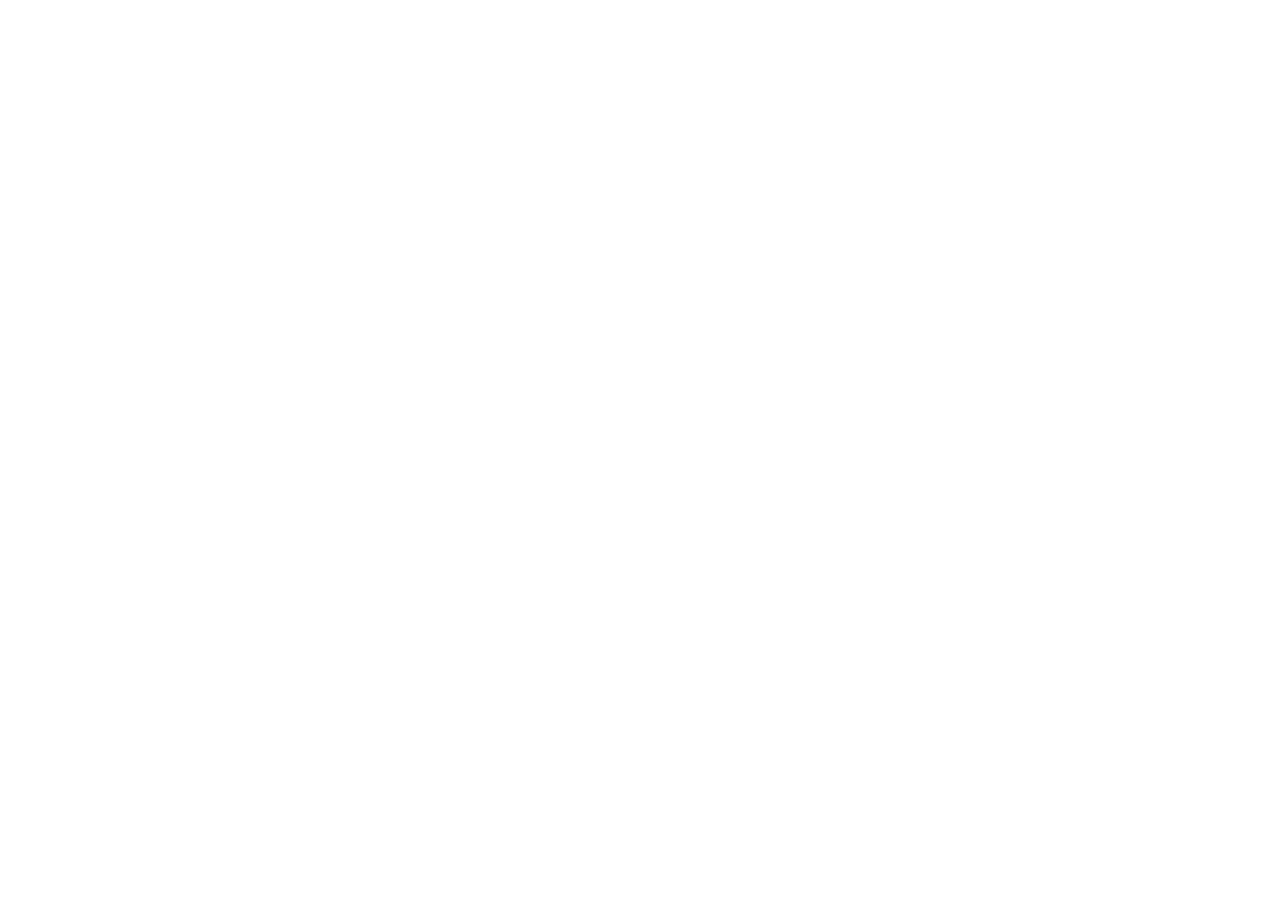
==== index.html @ 665247c5 "add all pages" ====
<!DOCTYPE html>
<html lang="en">
<head>
    <meta charset="UTF-8">
    <meta name="viewport" content="width=device-width, initial-scale=1.0">
    <title>Howtobeagoodminecraftplayer</title>
</head>
<body>
    
</body>
</html>
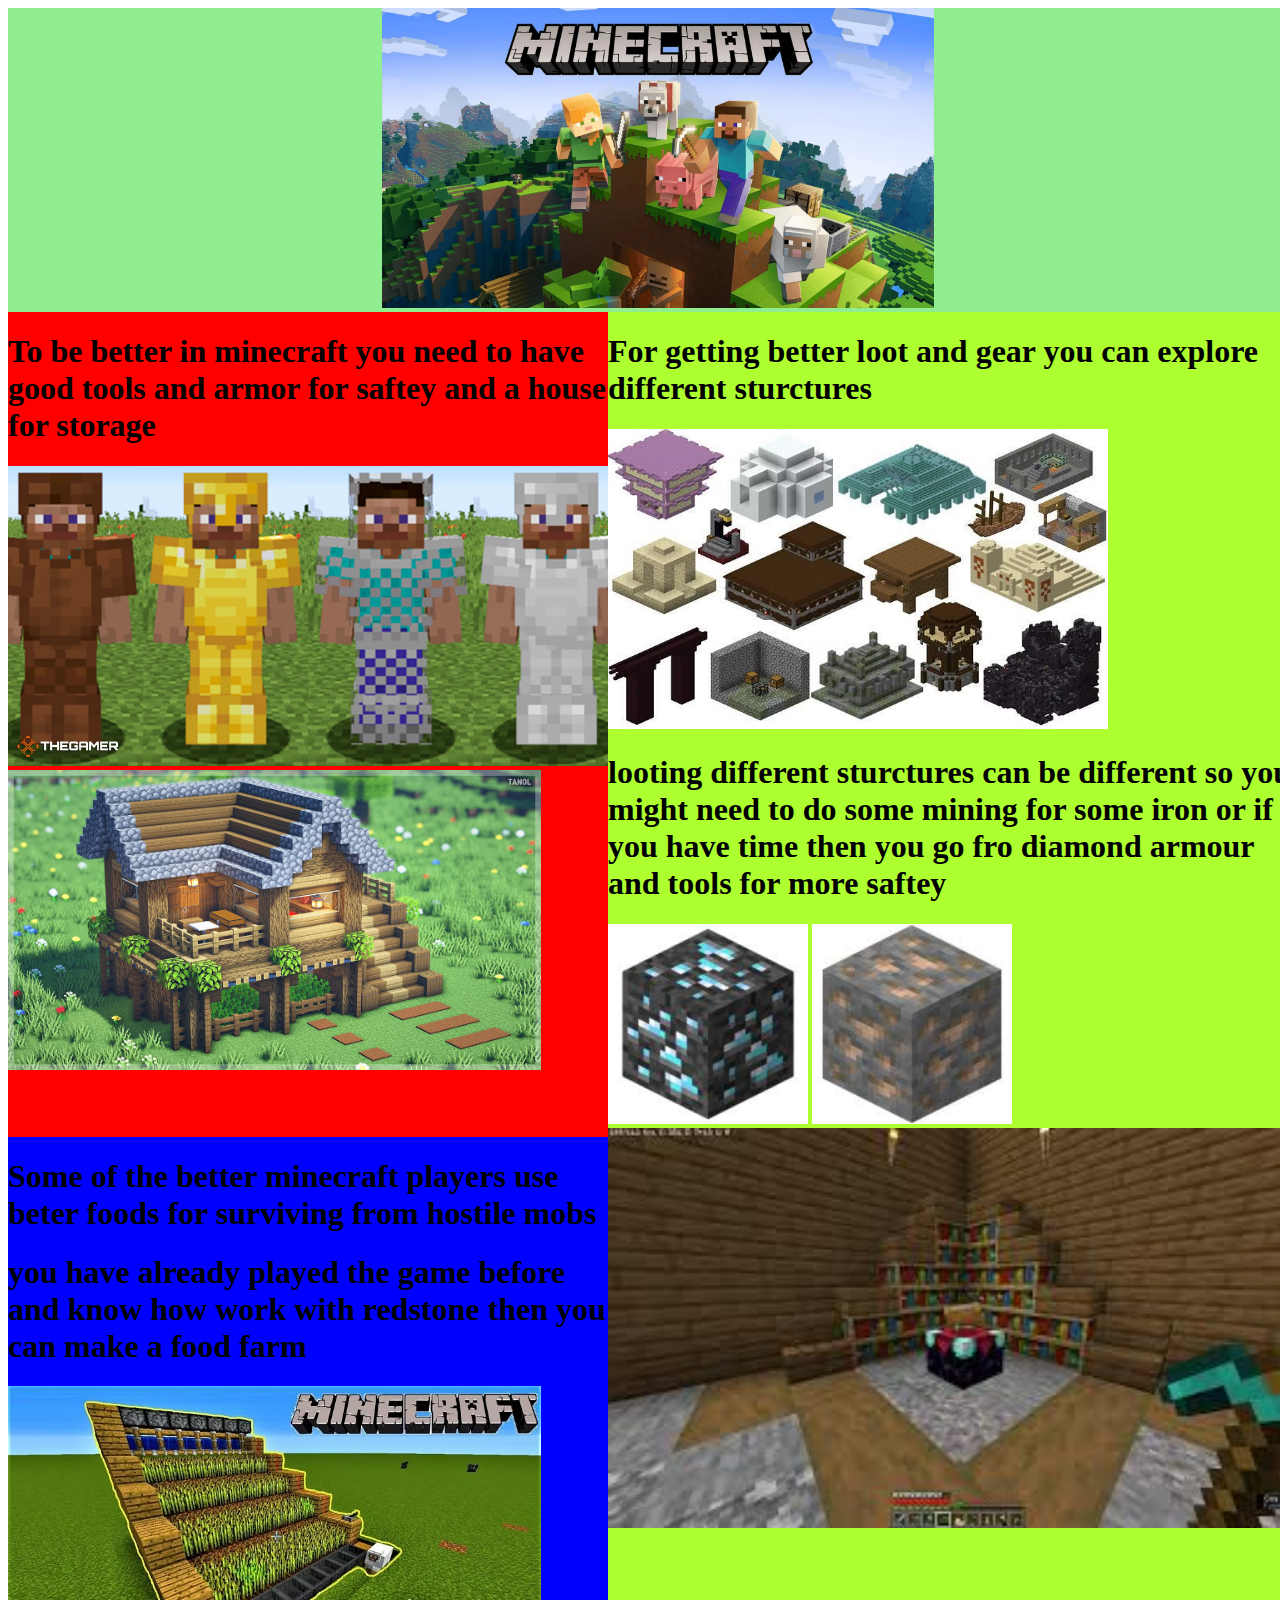
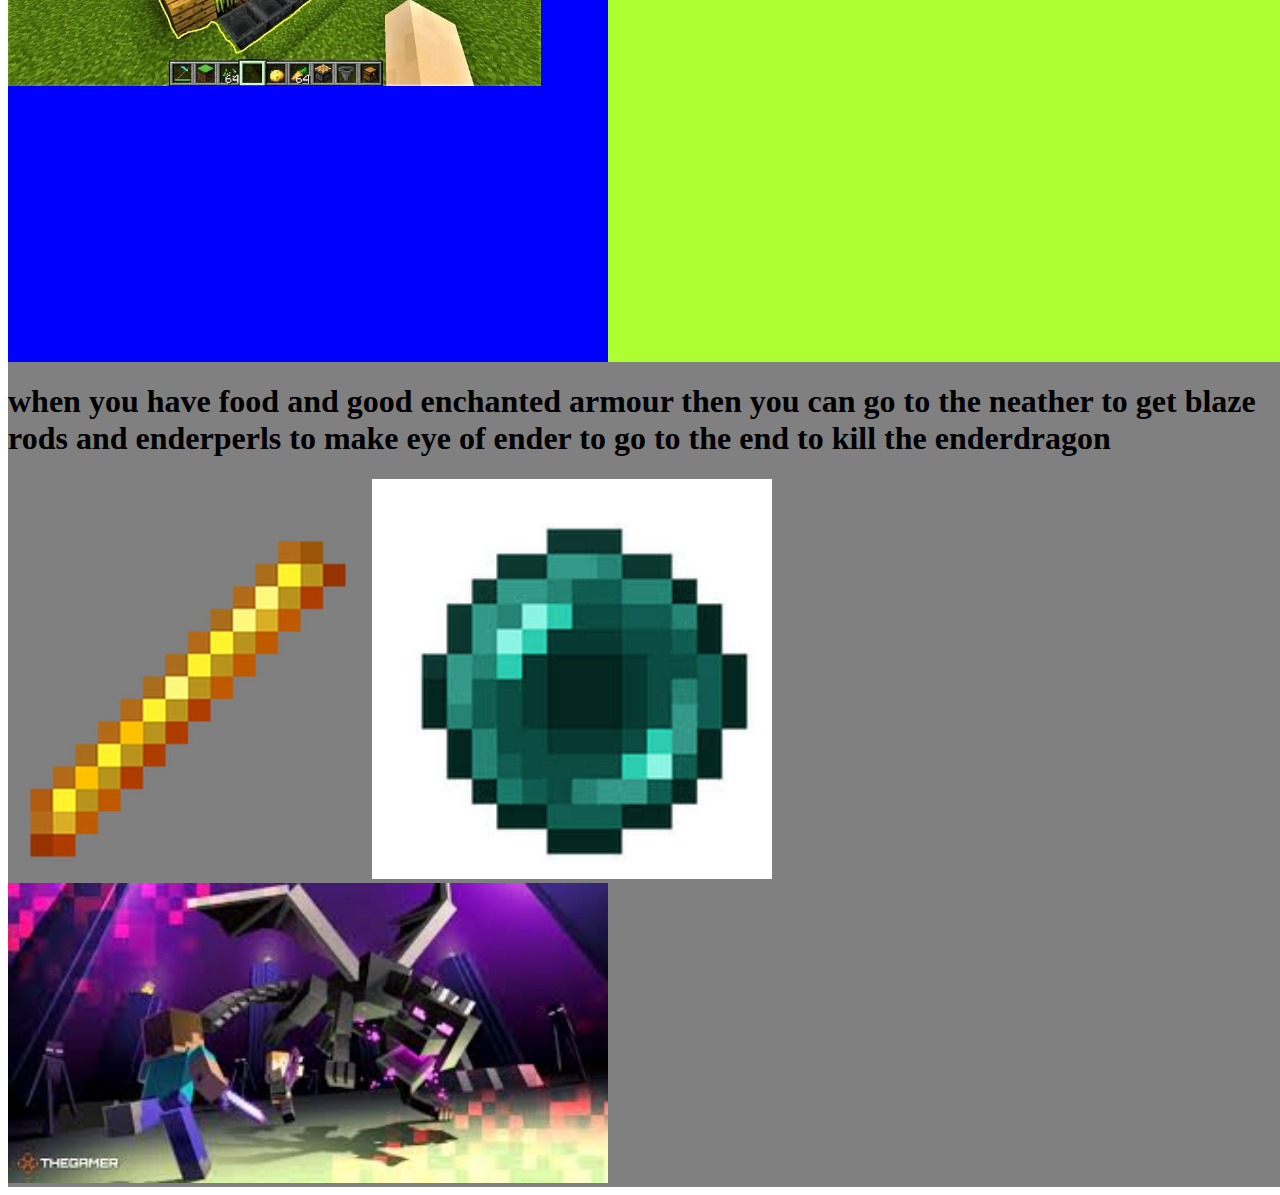
==== commit 12c86e99: "changes" ====
--- a/index.html
+++ b/index.html
@@ -1,11 +1,41 @@
 <!DOCTYPE html>
 <html lang="en">
 <head>
+    <link rel="stylesheet" href="style.css">
     <meta charset="UTF-8">
     <meta name="viewport" content="width=device-width, initial-scale=1.0">
-    <title>Howtobeagoodminecraftplayer</title>
+    <title>How-to-be-a-good-minecraft-player</title>
 </head>
 <body>
-    
+      <div class="container">
+            <div class="logonav">
+                <img src="minecraftlogo.webp" height="300px">
+            </div>
+            <div class="box1">
+                <h1>To be better in minecraft you need to have good tools and armor for saftey and a house for storage</h1>
+                <img src="30-minecraft-guide-to-tool-and-armor-durability.avif" height="300px">
+                <img src="maxresdefault.jpg" height="300px">
+            </div>
+            <div class="box2">
+                <h1>Some of the better minecraft players use beter foods for surviving from hostile mobs</h1>
+                <h1>you have already played the game before and know how work with redstone then you can make a food farm </h1>
+                <img src="farm.avif" height="300px">
+                 
+            </div>
+            <div class="sidebar">
+                <h1>For getting better loot and gear you can explore different sturctures </h1>
+                <img src="loot.avif" height="300px" width="500px">
+                <h1> looting different sturctures can be different so you might need to do some mining for some iron or if you have time then you go fro diamond armour and tools for more saftey</h1>
+                <img src="download.jfif" height="200px">
+                <img src="iron.jfif" height="200px" >
+                <img src="enchant table.jfif" height="400px" width="700px" >
+            </div>        
+            <div class="footer">
+                <h1> when you have food and good enchanted armour then you can go to the neather to get blaze rods and enderperls to make eye of ender to go to the end to kill the enderdragon</h1>
+                <img src="Blaze_Rod_JE1_BE1.webp">
+                <img src="enderperls.jfif" height="400px">
+                <img src="dragon.jfif" height="300px">
+            </div>
+        </div>
 </body>
 </html>--- a/style.css
+++ b/style.css
@@ -0,0 +1,31 @@
+.container {
+    display: grid;
+    grid-template-columns: 4fr 4fr;
+    grid-template-rows: 0fr 1fr 1fr 0fr;
+}
+.logonav {
+    grid-column: 1/3;
+    grid-row: 1/2;
+    background-color: lightgreen;
+    text-align: center;
+}
+.box1 {
+    grid-column: 1/2;
+    grid-row: 2/3;
+    background-color: red;
+}
+.box2 {
+    grid-column: 1/2;
+    grid-row: 3/4;
+    background-color: blue;
+}
+.sidebar {
+    grid-column: 2/3;
+    grid-row: 2/4;
+    background-color: greenyellow;
+}
+.footer {
+    grid-column: 1/3;
+    grid-row: 4/5;
+    background-color: gray;
+}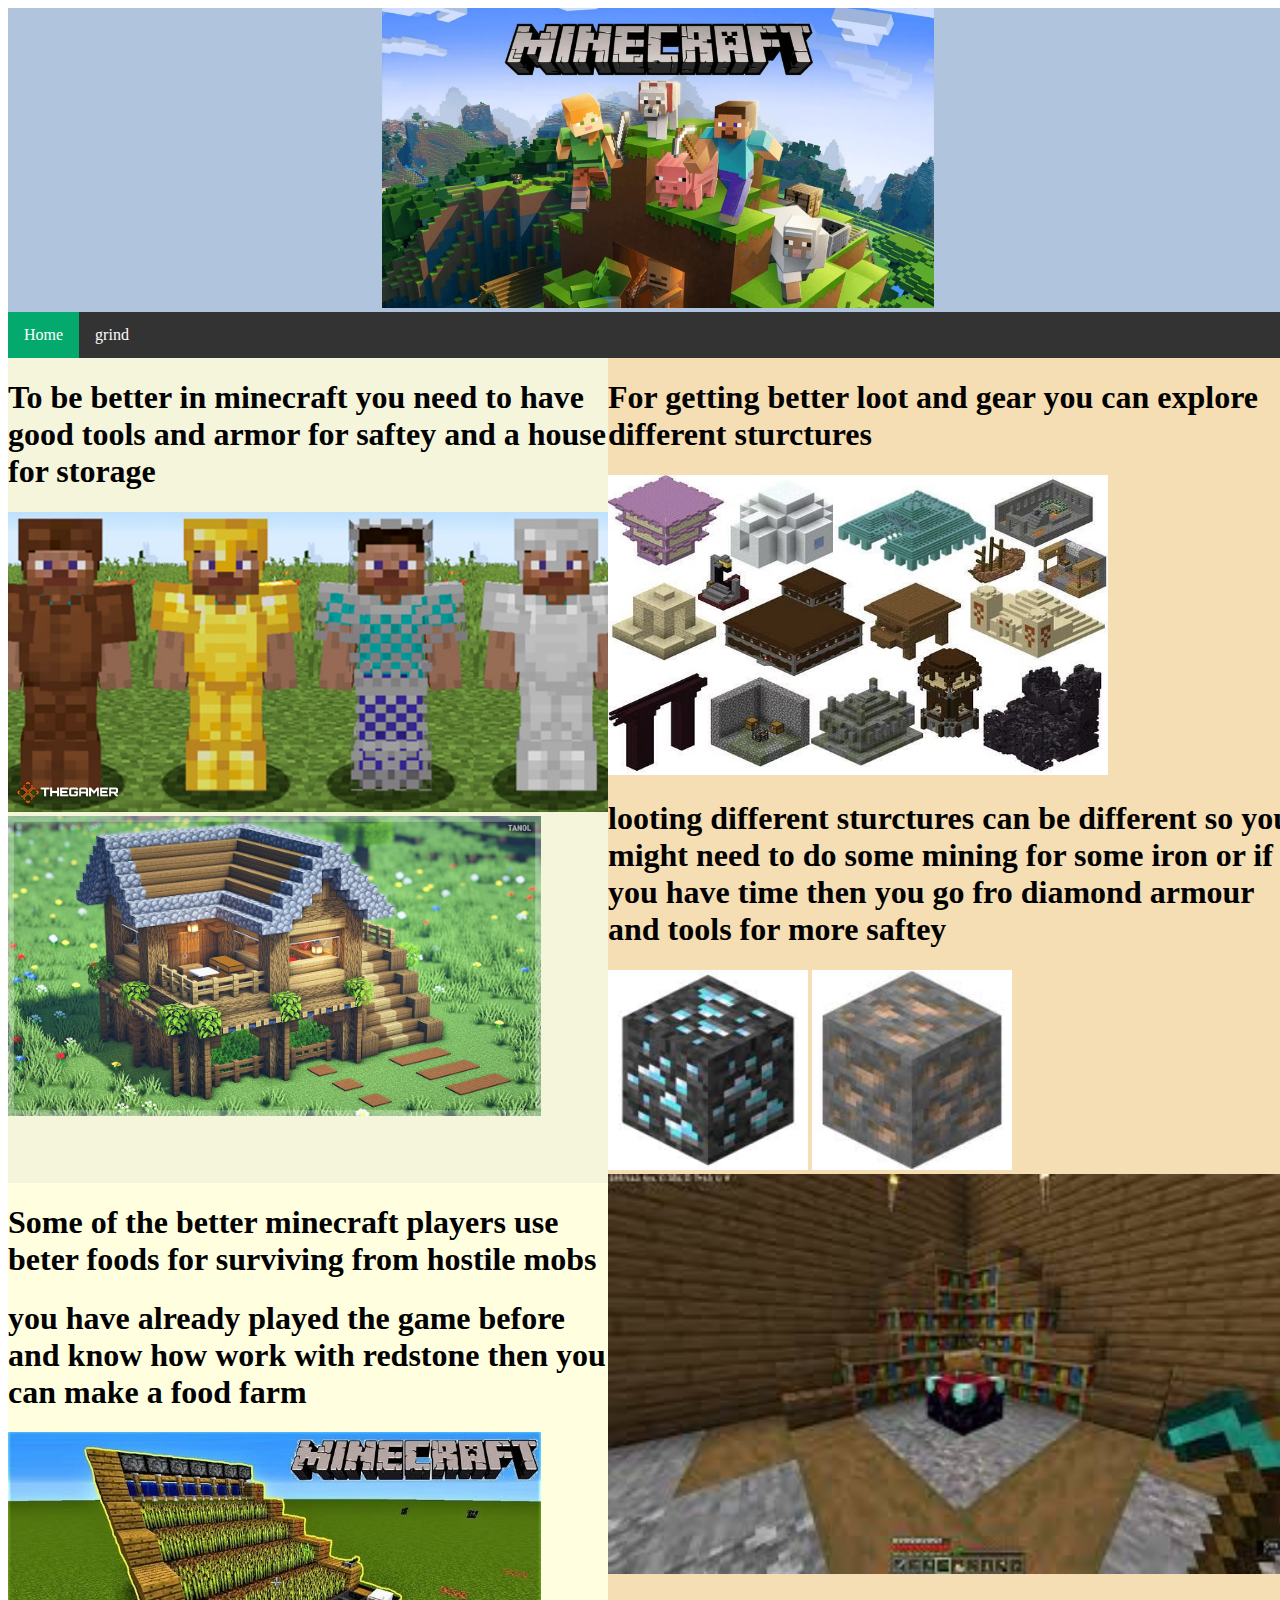
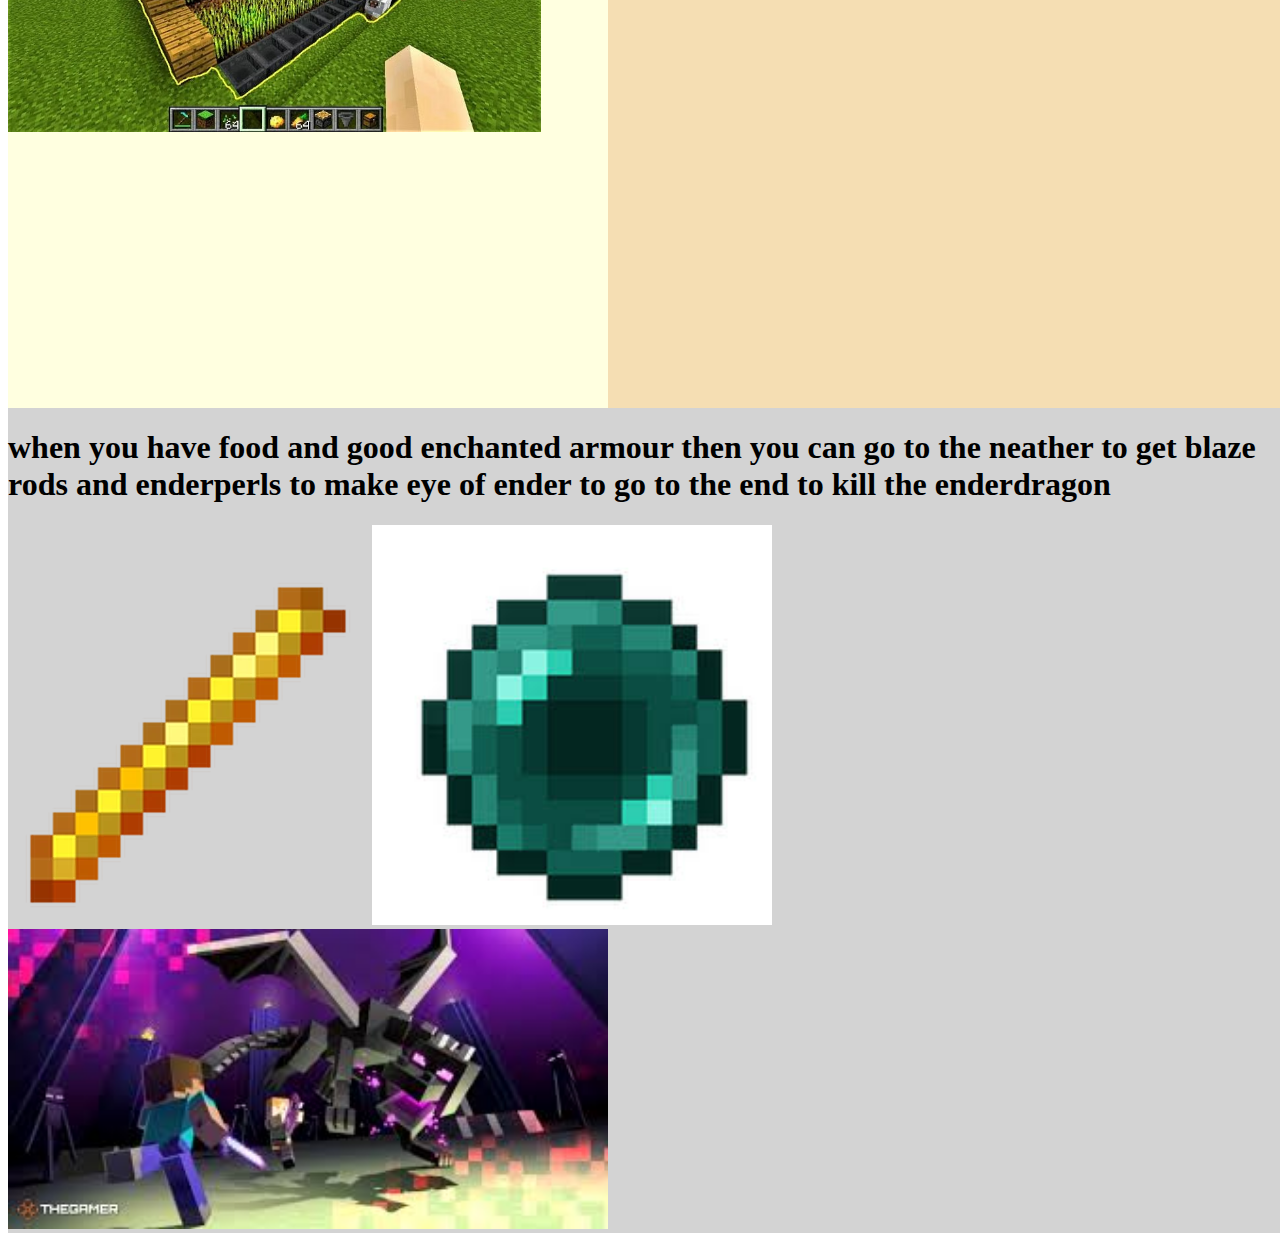
==== commit 4deb10f3: "add new page" ====
--- a/index.html
+++ b/index.html
@@ -10,6 +10,10 @@
       <div class="container">
             <div class="logonav">
                 <img src="minecraftlogo.webp" height="300px">
+                <ul>
+                    <li><a class="active" href="index.html">Home</a></li>
+                    <li><a href="grind.html">grind</a></li>
+                  </ul>
             </div>
             <div class="box1">
                 <h1>To be better in minecraft you need to have good tools and armor for saftey and a house for storage</h1>
@@ -19,8 +23,7 @@
             <div class="box2">
                 <h1>Some of the better minecraft players use beter foods for surviving from hostile mobs</h1>
                 <h1>you have already played the game before and know how work with redstone then you can make a food farm </h1>
-                <img src="farm.avif" height="300px">
-                 
+                <img src="farm.avif" height="300px">     
             </div>
             <div class="sidebar">
                 <h1>For getting better loot and gear you can explore different sturctures </h1>
@@ -37,5 +40,4 @@
                 <img src="dragon.jfif" height="300px">
             </div>
         </div>
-</body>
-</html>+</body>--- a/style.css
+++ b/style.css
@@ -6,26 +6,53 @@
 .logonav {
     grid-column: 1/3;
     grid-row: 1/2;
-    background-color: lightgreen;
+    background-color: lightsteelblue;
     text-align: center;
+    ul {
+        list-style-type: none;
+        margin: 0;
+        padding: 0;
+        overflow: hidden;
+        background-color: #333;
+      }
+      
+      li {
+        float: left;
+      }
+      
+      li a {
+        display: block;
+        color: white;
+        text-align: center;
+        padding: 14px 16px;
+        text-decoration: none;
+      }
+      
+      li a:hover:not(.active) {
+        background-color: #111;
+      }
+      
+      .active {
+        background-color: #04AA6D;
+      }
 }
 .box1 {
     grid-column: 1/2;
     grid-row: 2/3;
-    background-color: red;
+    background-color: beige;
 }
 .box2 {
     grid-column: 1/2;
     grid-row: 3/4;
-    background-color: blue;
+    background-color: lightyellow;
 }
 .sidebar {
     grid-column: 2/3;
     grid-row: 2/4;
-    background-color: greenyellow;
+    background-color: wheat;
 }
 .footer {
     grid-column: 1/3;
     grid-row: 4/5;
-    background-color: gray;
+    background-color: lightgrey;
 }